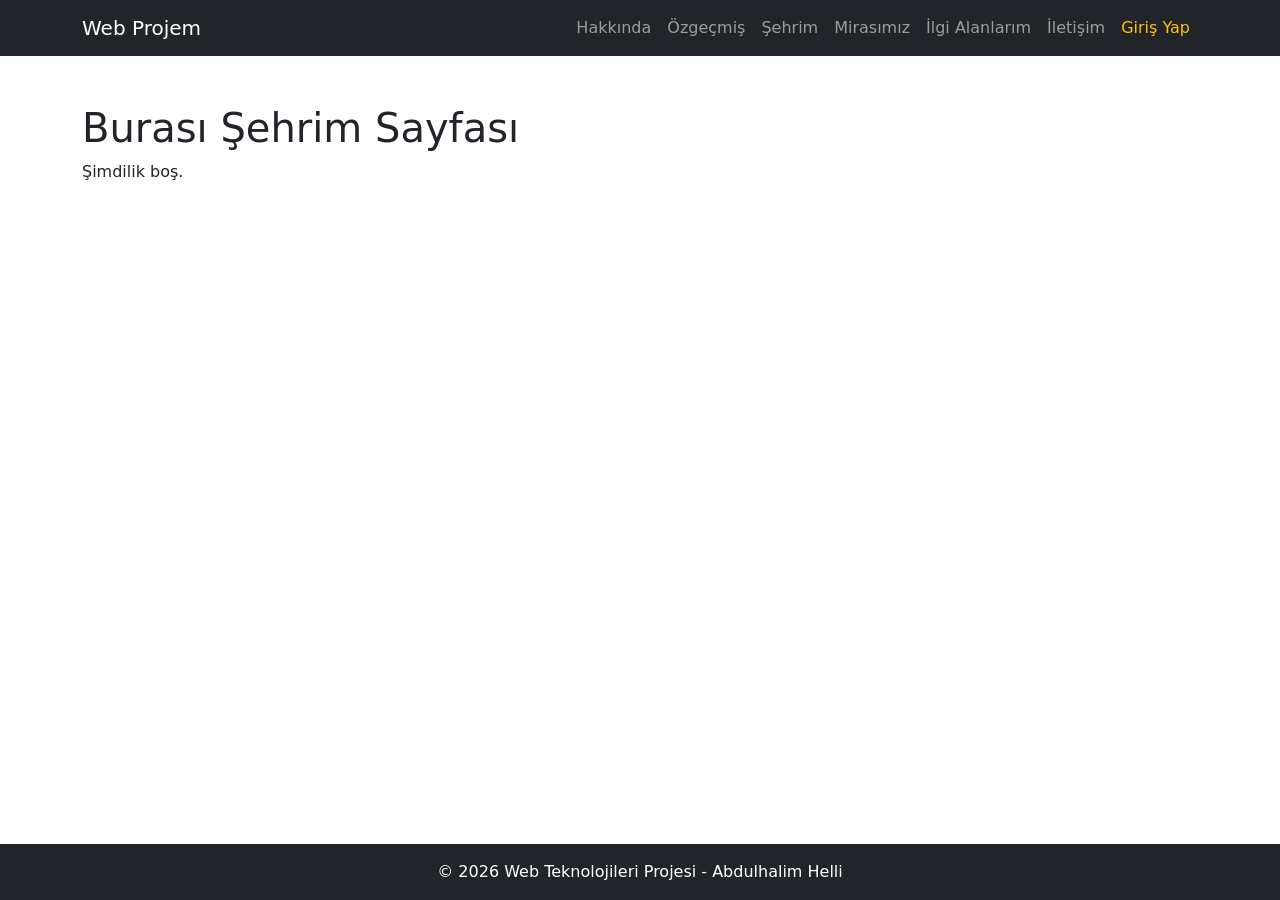
==== city.html @ ec00118a "ikinci gün: bütün sayfalar için gereken yapıları ekledim" ====
<!DOCTYPE html>
<html lang="tr">
<head>
    <meta charset="UTF-8">
    <meta name="viewport" content="width=device-width, initial-scale=1.0">
    <title>Benim Web Projem - Şehrim</title>
    <link rel="stylesheet" href="css/style.css">
    <link href="https://cdn.jsdelivr.net/npm/bootstrap@5.3.0/dist/css/bootstrap.min.css" rel="stylesheet">
</head>
<body class="d-flex flex-column min-vh-100"> 

    <nav class="navbar navbar-expand-lg navbar-dark bg-dark">
        <div class="container">
            <a class="navbar-brand" href="index.html">Web Projem</a>
            <button class="navbar-toggler" type="button" data-bs-toggle="collapse" data-bs-target="#navbarNav">
                <span class="navbar-toggler-icon"></span>
            </button>
            <div class="collapse navbar-collapse" id="navbarNav">
                <ul class="navbar-nav ms-auto">
                    <li class="nav-item"><a class="nav-link" href="index.html">Hakkında</a></li>
                    <li class="nav-item"><a class="nav-link" href="cv.html">Özgeçmiş</a></li>
                    <li class="nav-item"><a class="nav-link" href="city.html">Şehrim</a></li>
                    <li class="nav-item"><a class="nav-link" href="heritage.html">Mirasımız</a></li>
                    <li class="nav-item"><a class="nav-link" href="interests.html">İlgi Alanlarım</a></li>
                    <li class="nav-item"><a class="nav-link" href="contact.html">İletişim</a></li>
                    <li class="nav-item"><a class="nav-link text-warning" href="login.html">Giriş Yap</a></li>
                </ul>
            </div>
        </div>
    </nav>

    <div class="container mt-5 mb-5 flex-grow-1">
        <h1>Burası Şehrim Sayfası</h1>
        <p>Şimdilik boş.</p>
    </div>

    <footer class="bg-dark text-white text-center py-3 mt-auto">
        <div class="container">
            <p class="mb-0">&copy; 2026 Web Teknolojileri Projesi - Abdulhalim Helli</p>
        </div>
    </footer>

    <script src="https://cdn.jsdelivr.net/npm/bootstrap@5.3.0/dist/js/bootstrap.bundle.min.js"></script>
</body>
</html>
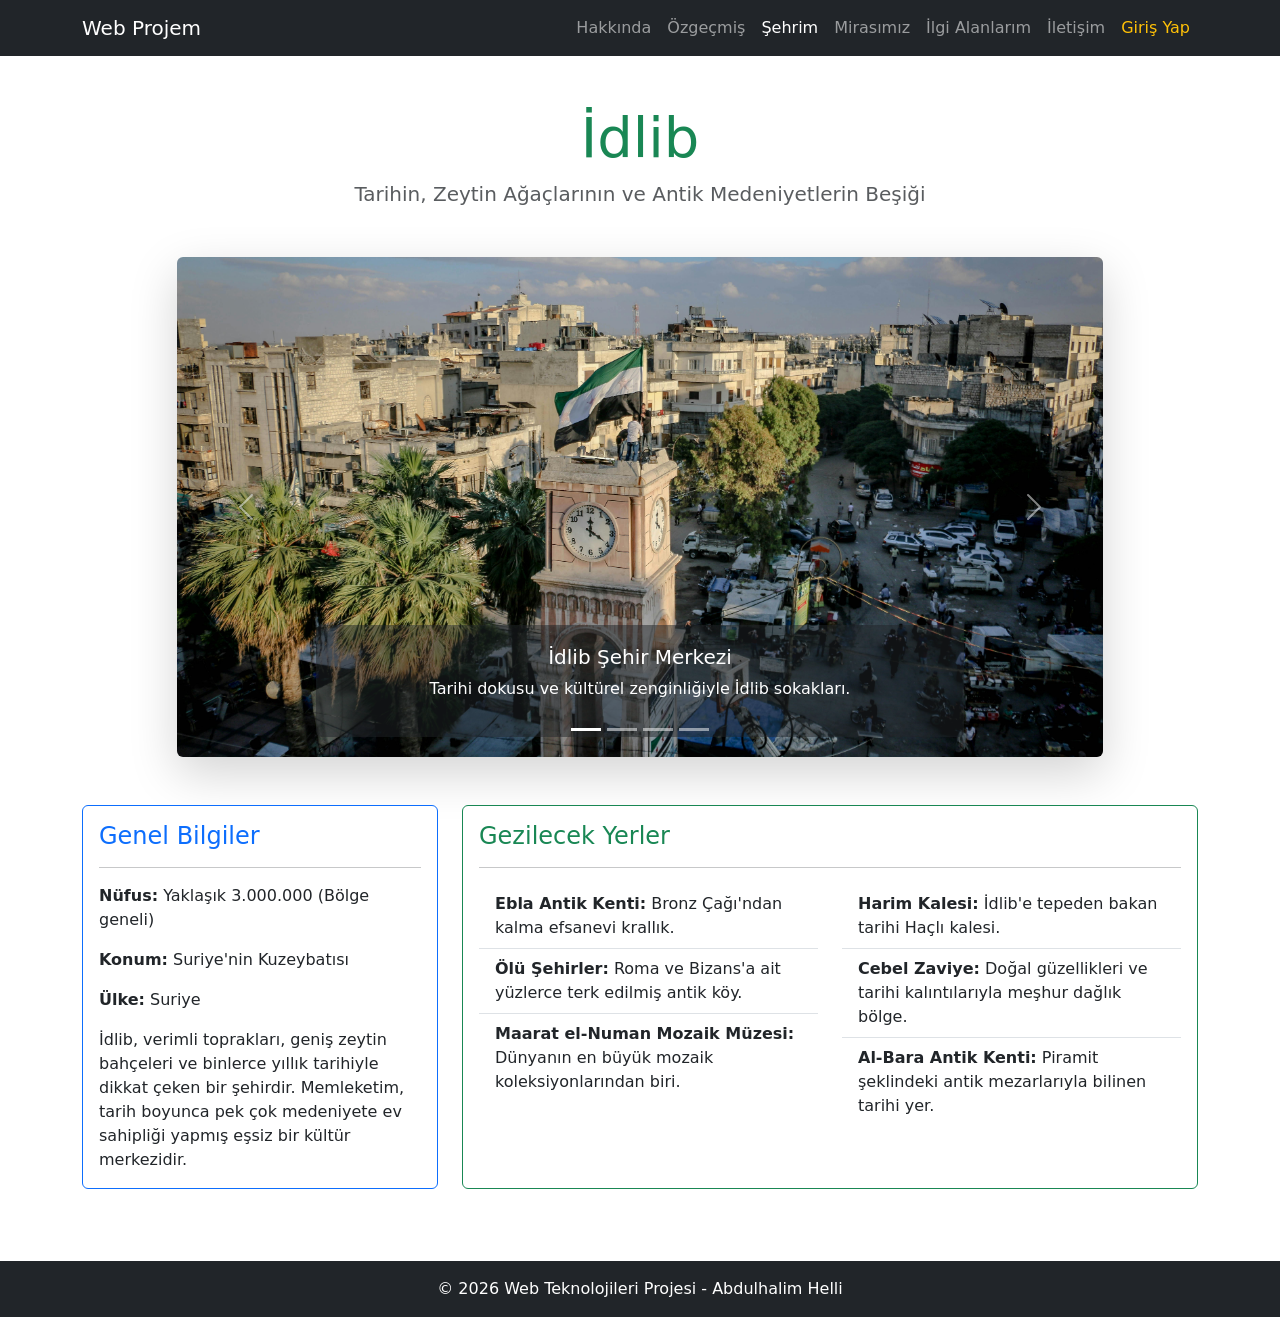
==== commit 176a89c7: "beşinci gün: şehir sayfası ve 4 resimli slider eklendi" ====
--- a/city.html
+++ b/city.html
@@ -4,8 +4,8 @@
     <meta charset="UTF-8">
     <meta name="viewport" content="width=device-width, initial-scale=1.0">
     <title>Benim Web Projem - Şehrim</title>
+    <link href="https://cdn.jsdelivr.net/npm/bootstrap@5.3.8/dist/css/bootstrap.min.css" rel="stylesheet">
     <link rel="stylesheet" href="css/style.css">
-    <link href="https://cdn.jsdelivr.net/npm/bootstrap@5.3.0/dist/css/bootstrap.min.css" rel="stylesheet">
 </head>
 <body class="d-flex flex-column min-vh-100"> 
 
@@ -19,7 +19,7 @@
                 <ul class="navbar-nav ms-auto">
                     <li class="nav-item"><a class="nav-link" href="index.html">Hakkında</a></li>
                     <li class="nav-item"><a class="nav-link" href="cv.html">Özgeçmiş</a></li>
-                    <li class="nav-item"><a class="nav-link" href="city.html">Şehrim</a></li>
+                    <li class="nav-item"><a class="nav-link active" href="city.html">Şehrim</a></li>
                     <li class="nav-item"><a class="nav-link" href="heritage.html">Mirasımız</a></li>
                     <li class="nav-item"><a class="nav-link" href="interests.html">İlgi Alanlarım</a></li>
                     <li class="nav-item"><a class="nav-link" href="contact.html">İletişim</a></li>
@@ -28,18 +28,107 @@
             </div>
         </div>
     </nav>
-
-    <div class="container mt-5 mb-5 flex-grow-1">
-        <h1>Burası Şehrim Sayfası</h1>
-        <p>Şimdilik boş.</p>
-    </div>
-
+ 
+    <main class="container mt-5 mb-5 flex-grow-1">   
+        <div class="text-center mb-5">
+            <h1 class="display-4 text-success">İdlib</h1>
+            <p class="lead text-muted">Tarihin, Zeytin Ağaçlarının ve Antik Medeniyetlerin Beşiği</p>
+        </div>
+        <div class="row justify-content-center mb-5">
+            <div class="col-md-10">
+                <div id="sehirSlider" class="carousel slide shadow-lg rounded" data-bs-ride="carousel"> 
+                    <div class="carousel-indicators">
+                        <button type="button" data-bs-target="#sehirSlider" data-bs-slide-to="0" class="active"></button>
+                        <button type="button" data-bs-target="#sehirSlider" data-bs-slide-to="1"></button>
+                        <button type="button" data-bs-target="#sehirSlider" data-bs-slide-to="2"></button>
+                        <button type="button" data-bs-target="#sehirSlider" data-bs-slide-to="3"></button>
+                    </div>
+                    <div class="carousel-inner rounded">
+                        <div class="carousel-item active">
+                            <img src="images/slide-photo/slide1.jpg" class="d-block w-100" alt="İdlib Manzara 1" style="height: 500px; object-fit: cover;">
+                            <div class="carousel-caption d-none d-md-block bg-dark bg-opacity-50 rounded">
+                                <h5>İdlib Şehir Merkezi</h5>
+                                <p>Tarihi dokusu ve kültürel zenginliğiyle İdlib sokakları.</p>
+                            </div>
+                        </div>
+                        <div class="carousel-item">
+                            <img src="images/slide-photo/slide2.jpg" class="d-block w-100" alt="İdlib Manzara 2" style="height: 500px; object-fit: cover;">
+                            <div class="carousel-caption d-none d-md-block bg-dark bg-opacity-50 rounded">
+                                <h5>Ebla Antik Kenti</h5>
+                                <p>İdlib'in dünyaca ünlü antik medeniyet kalıntıları.</p>
+                            </div>
+                        </div>
+                        <div class="carousel-item">
+                            <img src="images/slide-photo/slide3.jpg" class="d-block w-100" alt="İdlib Manzara 3" style="height: 500px; object-fit: cover;">
+                            <div class="carousel-caption d-none d-md-block bg-dark bg-opacity-50 rounded">
+                                <h5>Zeytin Bahçeleri</h5>
+                                <p>Şehrin "Yeşil İdlib" olarak anılmasını sağlayan devasa tarım alanları.</p>
+                            </div>
+                        </div>
+                        <div class="carousel-item">
+                            <img src="images/slide-photo/slide4.jpg" class="d-block w-100" alt="İdlib Manzara 4" style="height: 500px; object-fit: cover;">
+                            <div class="carousel-caption d-none d-md-block bg-dark bg-opacity-50 rounded">
+                                <h5>Ölü Şehirler (Serjilla)</h5>
+                                <p>Roma ve Bizans döneminden kalan tarihi antik köyler.</p>
+                            </div>
+                        </div>
+                    </div>
+                    <button class="carousel-control-prev" type="button" data-bs-target="#sehirSlider" data-bs-slide="prev">
+                        <span class="carousel-control-prev-icon" aria-hidden="true"></span>
+                        <span class="visually-hidden">Önceki</span>
+                    </button>
+                    <button class="carousel-control-next" type="button" data-bs-target="#sehirSlider" data-bs-slide="next">
+                        <span class="carousel-control-next-icon" aria-hidden="true"></span>
+                        <span class="visually-hidden">Sonraki</span>
+                    </button>
+                </div>
+            </div>
+        </div>
+        <div class="row">
+            <div class="col-md-4 mb-4">
+                <div class="card h-100 border-primary">
+                    <div class="card-body">
+                        <h4 class="card-title text-primary">Genel Bilgiler</h4>
+                        <hr>
+                        <p><strong>Nüfus:</strong> Yaklaşık 3.000.000 (Bölge geneli)</p>
+                        <p><strong>Konum:</strong> Suriye'nin Kuzeybatısı</p>
+                        <p><strong>Ülke:</strong> Suriye</p>
+                        <p class="card-text mt-3">İdlib, verimli toprakları, geniş zeytin bahçeleri ve binlerce yıllık tarihiyle dikkat çeken bir şehirdir. Memleketim, tarih boyunca pek çok medeniyete ev sahipliği yapmış eşsiz bir kültür merkezidir.</p>
+                    </div>
+                </div>
+            </div>
+            <div class="col-md-8 mb-4">
+                <div class="card h-100 border-success">
+                    <div class="card-body">
+                        <h4 class="card-title text-success">Gezilecek Yerler</h4>
+                        <hr>
+                        <div class="row">
+                            <div class="col-md-6">
+                                <ul class="list-group list-group-flush">
+                                    <li class="list-group-item"><strong>Ebla Antik Kenti:</strong> Bronz Çağı'ndan kalma efsanevi krallık.</li>
+                                    <li class="list-group-item"><strong>Ölü Şehirler:</strong> Roma ve Bizans'a ait yüzlerce terk edilmiş antik köy.</li>
+                                    <li class="list-group-item"><strong>Maarat el-Numan Mozaik Müzesi:</strong> Dünyanın en büyük mozaik koleksiyonlarından biri.</li>
+                                </ul>
+                            </div>
+                            <div class="col-md-6">
+                                <ul class="list-group list-group-flush">
+                                    <li class="list-group-item"><strong>Harim Kalesi:</strong> İdlib'e tepeden bakan tarihi Haçlı kalesi.</li>
+                                    <li class="list-group-item"><strong>Cebel Zaviye:</strong> Doğal güzellikleri ve tarihi kalıntılarıyla meşhur dağlık bölge.</li>
+                                    <li class="list-group-item"><strong>Al-Bara Antik Kenti:</strong> Piramit şeklindeki antik mezarlarıyla bilinen tarihi yer.</li>
+                                </ul>
+                            </div>
+                        </div>
+                    </div>
+                </div>
+            </div>
+        </div>
+    </main>
     <footer class="bg-dark text-white text-center py-3 mt-auto">
         <div class="container">
             <p class="mb-0">&copy; 2026 Web Teknolojileri Projesi - Abdulhalim Helli</p>
         </div>
     </footer>
 
-    <script src="https://cdn.jsdelivr.net/npm/bootstrap@5.3.0/dist/js/bootstrap.bundle.min.js"></script>
+    <script src="https://cdn.jsdelivr.net/npm/bootstrap@5.3.8/dist/js/bootstrap.bundle.min.js"></script>
 </body>
 </html>
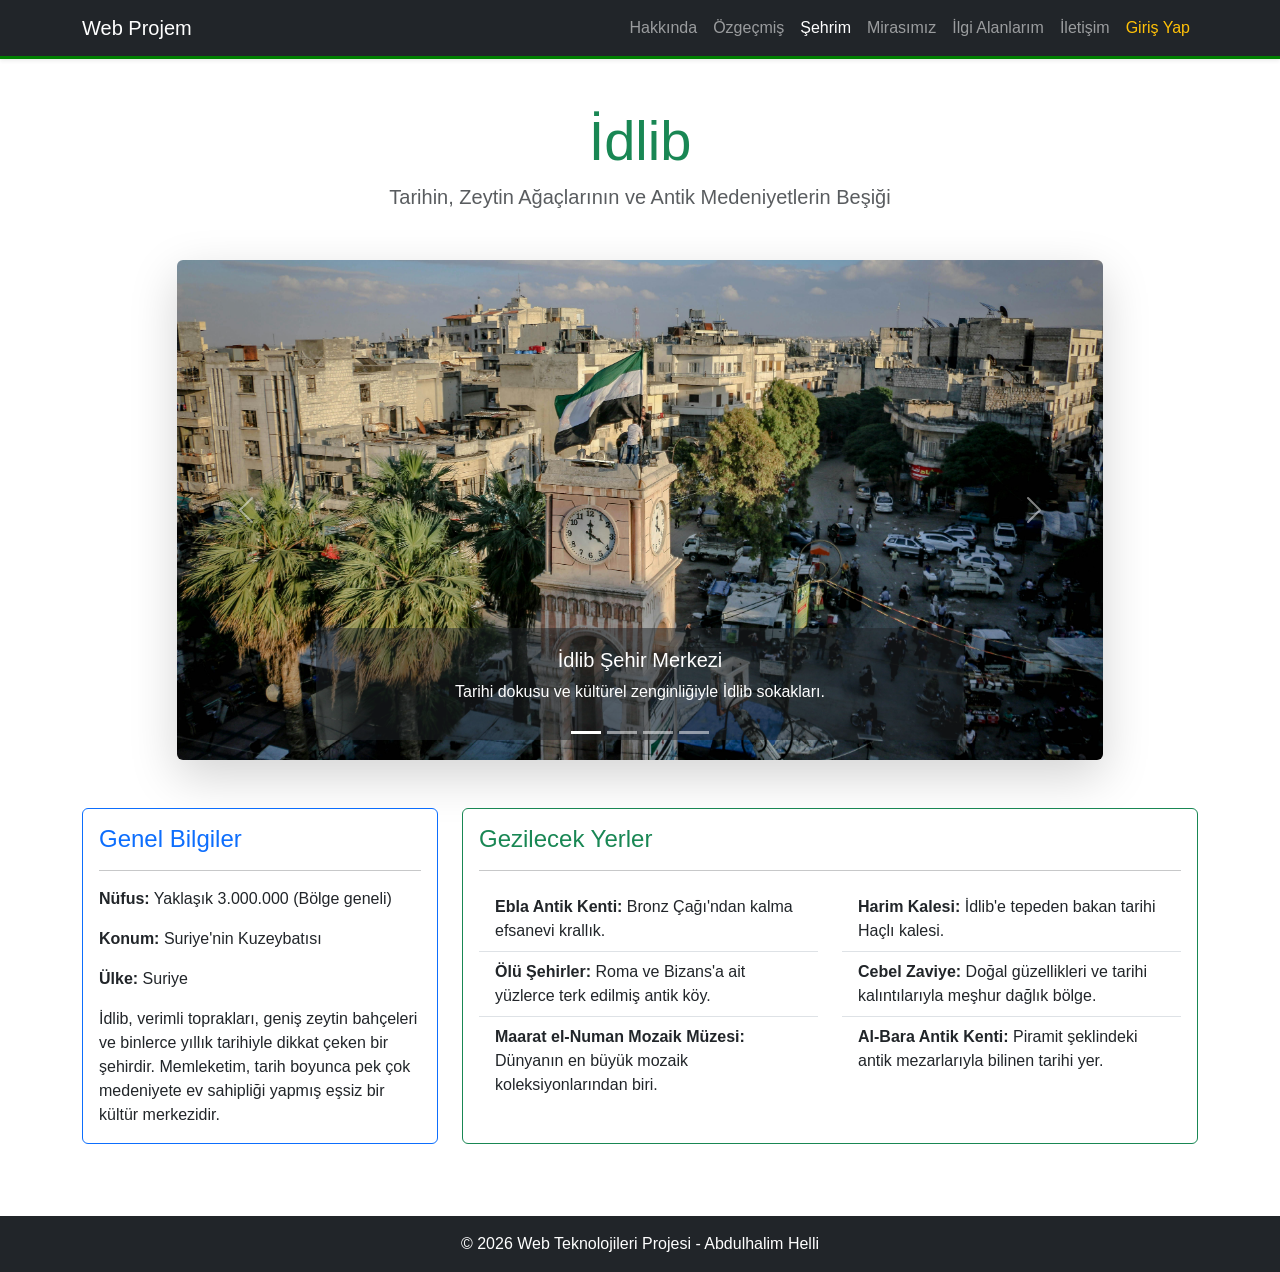
==== commit 01247da4: "bug fix" ====
--- a/city.html
+++ b/city.html
@@ -9,7 +9,7 @@
 </head>
 <body class="d-flex flex-column min-vh-100"> 
 
-    <nav class="navbar navbar-expand-lg navbar-dark bg-dark">
+    <nav class="navbar navbar-expand-lg navbar-dark sticky-top bg-dark shadow-sm">
         <div class="container">
             <a class="navbar-brand" href="index.html">Web Projem</a>
             <button class="navbar-toggler" type="button" data-bs-toggle="collapse" data-bs-target="#navbarNav">
--- a/css/style.css
+++ b/css/style.css
@@ -0,0 +1,25 @@
+body {
+    font-family: 'Lucida Sans', sans-serif;
+    background-color: white;
+}
+
+.card {
+    transition: transform 0.3s ease, box-shadow 0.3s ease;
+}
+
+.card:hover{
+    transform: translateY(-8px);
+    box-shadow: 0 12px 24px gray !important;
+}
+
+.navbar {
+    border-bottom: 3px solid green;
+}
+
+.rounded-circle {
+    transition: transform 2.0s ease;
+}
+
+.rounded-circle:hover {
+    transform: rotate(360deg) scale(2.05);
+}
